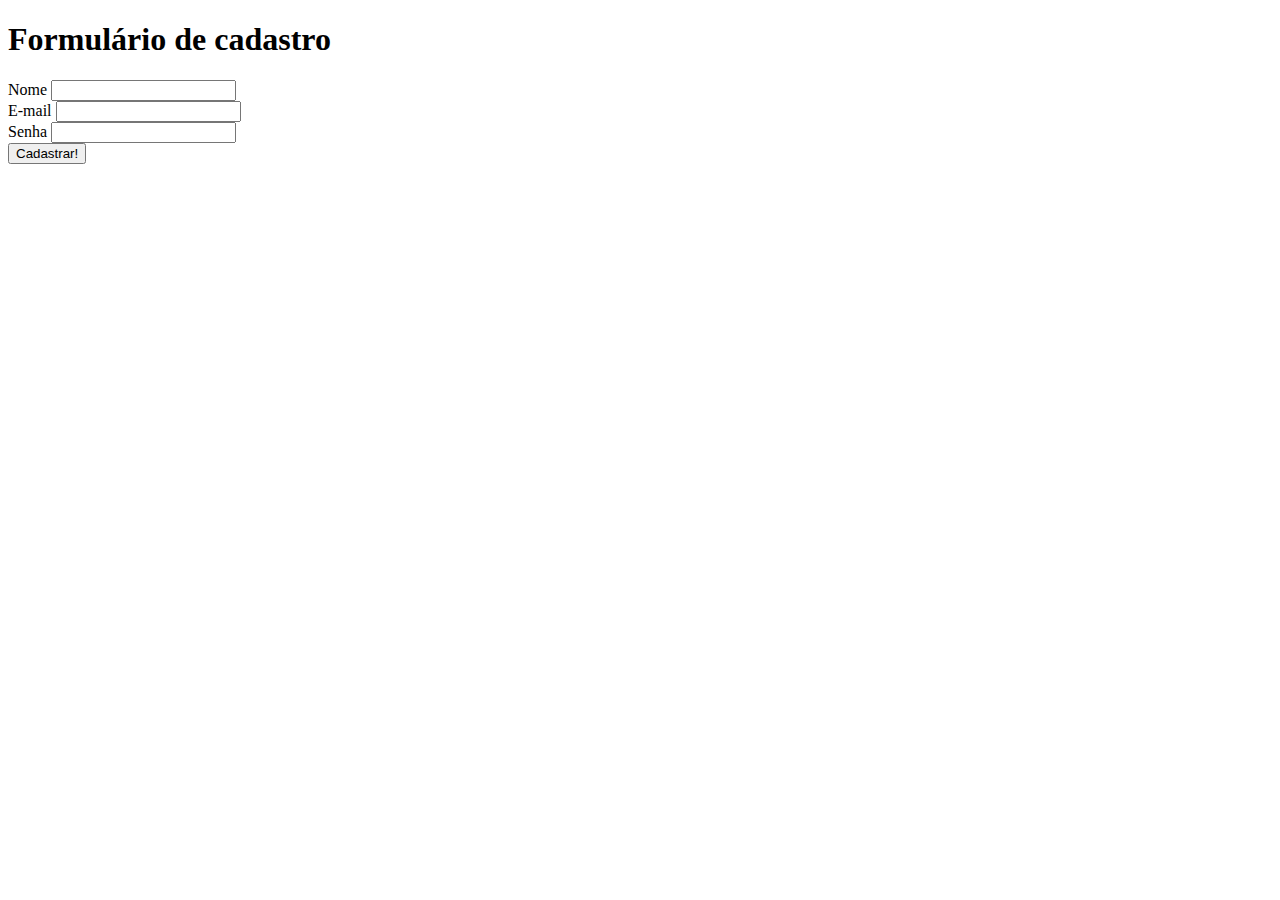
==== index.html @ 3b01bb98 "index.html adicionado" ====
<!DOCTYPE html>
<html lang="en">
<head>
    <meta charset="UTF-8">
    <meta name="viewport" content="width=device-width, initial-scale=1.0">
    <title>Document</title>
</head>
<body>
    <header>
        <h1>Formulário de cadastro</h1>
    </header>
    <main>
        <form>
            <label for="nome">Nome</label>
            <input id="nome" type="text">
            <br>
            <label for="e-mail">E-mail</label>
            <input id="e-mail" type="text">
            <br>
            <label for="senha">Senha</label>
            <input id="senha" type="text">
            <br>
            <button type="submit">Cadastrar!</button>
        </form>
    </main>
</body>
</html>
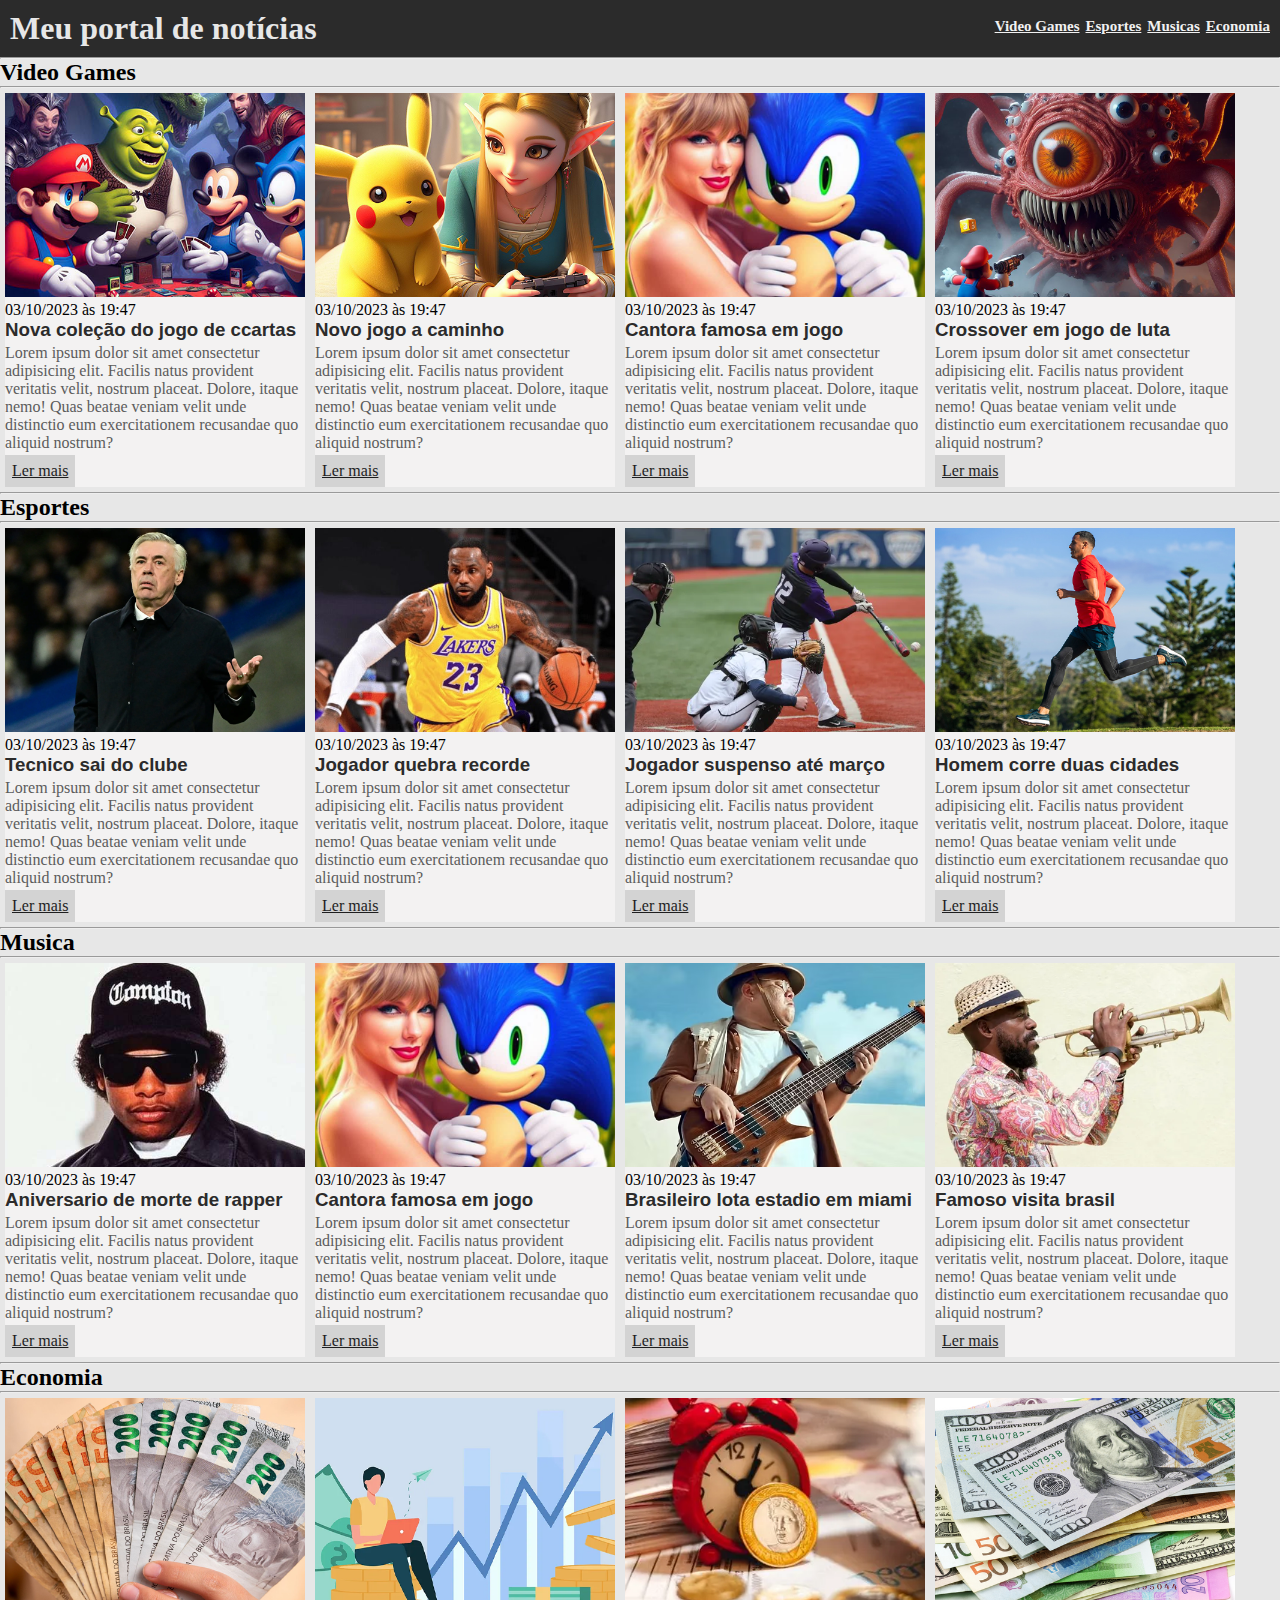
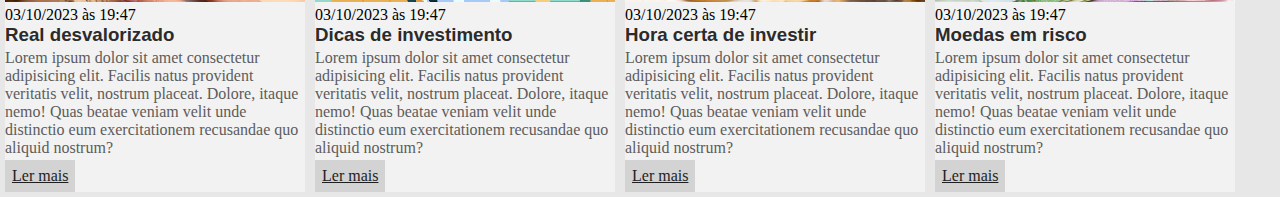
==== commit 8ba90bc6: "Arquivos adicionados para exercício CSS" ====
--- a/index.html
+++ b/index.html
@@ -1,27 +1,273 @@
-<!DOCTYPE html>
-<html lang="en">
-<head>
-    <meta charset="UTF-8">
-    <meta name="viewport" content="width=device-width, initial-scale=1.0">
-    <title>Document</title>
-</head>
-<body>
-    <header>
-        <h1>Formulário de cadastro</h1>
-    </header>
-    <main>
-        <form>
-            <label for="nome">Nome</label>
-            <input id="nome" type="text">
-            <br>
-            <label for="e-mail">E-mail</label>
-            <input id="e-mail" type="text">
-            <br>
-            <label for="senha">Senha</label>
-            <input id="senha" type="text">
-            <br>
-            <button type="submit">Cadastrar!</button>
-        </form>
-    </main>
-</body>
+<!DOCTYPE html>
+<html lang="en">
+<head>
+    <meta charset="UTF-8">
+    <meta name="viewport" content="width=device-width, initial-scale=1.0">
+    <title>Document</title>
+    <link rel="stylesheet" href="main.css">
+</head>
+<body>
+    <header>
+        <nav>
+            <div class="container">
+                <h1>
+                    Meu portal de notícias
+                </h1>
+                <h2>
+                    <ul>
+                        <li>
+                            <a href="#sports" title="Ir para a seção de Video Games">Video Games</a>
+                        </li>
+                        <li>
+                            <a href="#sports" title="Ir para a seção de Esportes">Esportes</a>
+                        </li>
+                        <li>
+                            <a href="#sports" title="Ir para a seção de Musicas">Musicas</a>
+                        </li>
+                        <li>
+                            <a href="#sports" title="Ir para a seção de Economia">Economia</a>
+                        </li>
+                    </ul>
+                </h3> 
+            </div>
+        </nav>
+
+    </header>
+    <main>
+        <section>
+            <hr>
+            <h2>Video Games</h2>
+            <hr>
+            <div class="container">
+                <div class="inside">
+                    <article>
+                        <img src="img/01.png" alt="Mario, Shrek, Mickey and Sonic playing magic the gathering">
+                        <header>
+                            <time>03/10/2023  às 19:47</time>
+                        </header>
+                        <h3>Nova coleção do jogo de ccartas</h3>
+                        <p>Lorem ipsum dolor sit amet consectetur adipisicing elit. Facilis natus provident veritatis velit, nostrum placeat. Dolore, itaque nemo! Quas beatae veniam velit unde distinctio eum exercitationem recusandae quo aliquid nostrum?</p>
+                        <a href="#" title="Leia a notícia completa">Ler mais</a>
+                    </article>
+                </div>
+
+                <div class="inside">
+                    <article>
+                        <img src="img/02.png" alt="Pikachu playing video game with zelda">
+                        <header>
+                            <time>03/10/2023  às 19:47</time>
+                        </header>
+                        <h3>Novo jogo a caminho</h3>
+                        <p>Lorem ipsum dolor sit amet consectetur adipisicing elit. Facilis natus provident veritatis velit, nostrum placeat. Dolore, itaque nemo! Quas beatae veniam velit unde distinctio eum exercitationem recusandae quo aliquid nostrum?</p>
+                        <a href="#" title="Leia a notícia completa">Ler mais</a>
+                    </article>
+                </div>
+
+                
+                <div class="inside">
+                    <article>
+                        <img src="img/03.png" alt="Taylor Swift hugging Sonic">
+                        <header>
+                            <time>03/10/2023  às 19:47</time>
+                        </header>
+                        <h3>Cantora famosa em jogo</h3>
+                        <p>Lorem ipsum dolor sit amet consectetur adipisicing elit. Facilis natus provident veritatis velit, nostrum placeat. Dolore, itaque nemo! Quas beatae veniam velit unde distinctio eum exercitationem recusandae quo aliquid nostrum?</p>
+                        <a href="#" title="Leia a notícia completa">Ler mais</a>
+                    </article>
+                </div>
+
+                <div class="inside">
+                    <article>
+                        <img src="img/04.png" alt="Mario Shooting a beholder">
+                        <header>
+                            <time>03/10/2023  às 19:47</time>
+                        </header>
+                        <h3>Crossover em jogo de luta</h3>
+                        <p>Lorem ipsum dolor sit amet consectetur adipisicing elit. Facilis natus provident veritatis velit, nostrum placeat. Dolore, itaque nemo! Quas beatae veniam velit unde distinctio eum exercitationem recusandae quo aliquid nostrum?</p>
+                        <a href="#" title="Leia a notícia completa">Ler mais</a>
+                    </article>
+                </div>
+
+
+            </div>
+        </section>
+
+        <section>
+            <hr>
+            <h2>Esportes</h2>
+            <hr>
+            <div class="container">                              
+                <div class="inside">
+                    <article>
+                        <img src="img/06.png" alt="Old man with cofunsing eyes">
+                        <header>
+                            <time>03/10/2023  às 19:47</time>
+                        </header>
+                        <h3>Tecnico sai do clube</h3>
+                        <p>Lorem ipsum dolor sit amet consectetur adipisicing elit. Facilis natus provident veritatis velit, nostrum placeat. Dolore, itaque nemo! Quas beatae veniam velit unde distinctio eum exercitationem recusandae quo aliquid nostrum?</p>
+                        <a href="#" title="Leia a notícia completa">Ler mais</a>
+                    </article>
+                </div>
+
+                <div class="inside">
+                    <article>
+                        <img src="img/07.png" alt="Lebron James playing baskball">
+                        <header>
+                            <time>03/10/2023  às 19:47</time>
+                        </header>
+                        <h3>Jogador quebra recorde</h3>
+                        <p>Lorem ipsum dolor sit amet consectetur adipisicing elit. Facilis natus provident veritatis velit, nostrum placeat. Dolore, itaque nemo! Quas beatae veniam velit unde distinctio eum exercitationem recusandae quo aliquid nostrum?</p>
+                        <a href="#" title="Leia a notícia completa">Ler mais</a>
+                    </article>
+                </div>
+
+                <div class="inside">
+                    <article>
+                        <img src="img/08.png" alt="profissional baseball player hitting a ball">
+                        <header>
+                            <time>03/10/2023  às 19:47</time>
+                        </header>
+                        <h3>Jogador suspenso até março</h3>
+                        <p>Lorem ipsum dolor sit amet consectetur adipisicing elit. Facilis natus provident veritatis velit, nostrum placeat. Dolore, itaque nemo! Quas beatae veniam velit unde distinctio eum exercitationem recusandae quo aliquid nostrum?</p>
+                        <a href="#" title="Leia a notícia completa">Ler mais</a>
+                    </article>
+                </div>
+
+                <div class="inside">
+                    <article>
+                        <img src="img/09.png" alt="Man with red shirt running in the wilds">
+                        <header>
+                            <time>03/10/2023  às 19:47</time>
+                        </header>
+                        <h3>Homem corre duas cidades</h3>
+                        <p>Lorem ipsum dolor sit amet consectetur adipisicing elit. Facilis natus provident veritatis velit, nostrum placeat. Dolore, itaque nemo! Quas beatae veniam velit unde distinctio eum exercitationem recusandae quo aliquid nostrum?</p>
+                        <a href="#" title="Leia a notícia completa">Ler mais</a>
+                    </article>
+                </div>
+
+
+
+            </div>
+        </section>
+
+        <section>
+            <hr>
+            <h2>Musica</h2>
+            <hr>
+            <div class="container">                              
+                <div class="inside">
+                    <article>
+                        <img src="img/10.png" alt="Easy-E with glasses in a blank background">
+                        <header>
+                            <time>03/10/2023  às 19:47</time>
+                        </header>
+                        <h3>Aniversario de morte de rapper</h3>
+                        <p>Lorem ipsum dolor sit amet consectetur adipisicing elit. Facilis natus provident veritatis velit, nostrum placeat. Dolore, itaque nemo! Quas beatae veniam velit unde distinctio eum exercitationem recusandae quo aliquid nostrum?</p>
+                        <a href="#" title="Leia a notícia completa">Ler mais</a>
+                    </article>
+                </div>
+
+                <div class="inside">
+                    <article>
+                        <img src="img/03.png" alt="Taylor Swift hugging Sonic">
+                        <header>
+                            <time>03/10/2023  às 19:47</time>
+                        </header>
+                        <h3>Cantora famosa em jogo</h3>
+                        <p>Lorem ipsum dolor sit amet consectetur adipisicing elit. Facilis natus provident veritatis velit, nostrum placeat. Dolore, itaque nemo! Quas beatae veniam velit unde distinctio eum exercitationem recusandae quo aliquid nostrum?</p>
+                        <a href="#" title="Leia a notícia completa">Ler mais</a>
+                    </article>
+                </div>
+
+                <div class="inside">
+                    <article>
+                        <img src="img/11.png" alt="Fat man with brown guitar in a open plane">
+                        <header>
+                            <time>03/10/2023  às 19:47</time>
+                        </header>
+                        <h3>Brasileiro lota estadio em miami</h3>
+                        <p>Lorem ipsum dolor sit amet consectetur adipisicing elit. Facilis natus provident veritatis velit, nostrum placeat. Dolore, itaque nemo! Quas beatae veniam velit unde distinctio eum exercitationem recusandae quo aliquid nostrum?</p>
+                        <a href="#" title="Leia a notícia completa">Ler mais</a>
+                    </article>
+                </div>
+
+                <div class="inside">
+                    <article>
+                        <img src="img/12.png" alt="Black man with pink long shirt using a musical instrument">
+                        <header>
+                            <time>03/10/2023  às 19:47</time>
+                        </header>
+                        <h3>Famoso visita brasil</h3>
+                        <p>Lorem ipsum dolor sit amet consectetur adipisicing elit. Facilis natus provident veritatis velit, nostrum placeat. Dolore, itaque nemo! Quas beatae veniam velit unde distinctio eum exercitationem recusandae quo aliquid nostrum?</p>
+                        <a href="#" title="Leia a notícia completa">Ler mais</a>
+                    </article>
+                </div>
+
+
+
+            </div>
+        </section>
+
+        <section>
+            <hr>
+            <h2>Economia</h2>
+            <hr>
+            <div class="container">                              
+                <div class="inside">
+                    <article>
+                        <img src="img/13.png" alt="a lot of brazilian reais banknotes">
+                        <header>
+                            <time>03/10/2023  às 19:47</time>
+                        </header>
+                        <h3>Real desvalorizado</h3>
+                        <p>Lorem ipsum dolor sit amet consectetur adipisicing elit. Facilis natus provident veritatis velit, nostrum placeat. Dolore, itaque nemo! Quas beatae veniam velit unde distinctio eum exercitationem recusandae quo aliquid nostrum?</p>
+                        <a href="#" title="Leia a notícia completa">Ler mais</a>
+                    </article>
+                </div>
+
+                <div class="inside">
+                    <article>
+                        <img src="img/14.png" alt="stylized drawing of a woman using a computer while there is a blue arrow upwords ">
+                        <header>
+                            <time>03/10/2023  às 19:47</time>
+                        </header>
+                        <h3>Dicas de investimento</h3>
+                        <p>Lorem ipsum dolor sit amet consectetur adipisicing elit. Facilis natus provident veritatis velit, nostrum placeat. Dolore, itaque nemo! Quas beatae veniam velit unde distinctio eum exercitationem recusandae quo aliquid nostrum?</p>
+                        <a href="#" title="Leia a notícia completa">Ler mais</a>
+                    </article>
+                </div>
+
+                <div class="inside">
+                    <article>
+                        <img src="img/15.png" alt="red clock with a coin in the front">
+                        <header>
+                            <time>03/10/2023  às 19:47</time>
+                        </header>
+                        <h3>Hora certa de investir</h3>
+                        <p>Lorem ipsum dolor sit amet consectetur adipisicing elit. Facilis natus provident veritatis velit, nostrum placeat. Dolore, itaque nemo! Quas beatae veniam velit unde distinctio eum exercitationem recusandae quo aliquid nostrum?</p>
+                        <a href="#" title="Leia a notícia completa">Ler mais</a>
+                    </article>
+                </div>
+
+                <div class="inside">
+                    <article>
+                        <img src="img/16.png" alt="a ton of different banknotes from various countries">
+                        <header>
+                            <time>03/10/2023  às 19:47</time>
+                        </header>
+                        <h3>Moedas em risco</h3>
+                        <p>Lorem ipsum dolor sit amet consectetur adipisicing elit. Facilis natus provident veritatis velit, nostrum placeat. Dolore, itaque nemo! Quas beatae veniam velit unde distinctio eum exercitationem recusandae quo aliquid nostrum?</p>
+                        <a href="#" title="Leia a notícia completa">Ler mais</a>
+                    </article>
+                </div>
+
+
+
+            </div>
+        </section>
+        
+    </main>
+    
+
+</body>
 </html>--- a/main.css
+++ b/main.css
@@ -0,0 +1,60 @@
+body{
+    background-color: rgb(231, 231, 231);
+}
+
+*{
+    box-sizing:  border-box;
+    margin: 0;
+    padding: 0;
+}
+
+header .container {
+    display: flex;
+    background-color: rgb(43, 43, 43);
+    color: rgb(231, 231, 231);
+    padding: 16px 0;
+    justify-content: space-between;
+    padding: 10px;
+}
+
+header li{
+    display: inline;
+}
+
+header li a{
+    color: rgb(241, 241, 241);
+    font-size: 15px;
+}
+
+.container{
+    display: flex;
+    flex-wrap: wrap;
+}
+
+.container img{
+    width: 300px;
+}
+
+.container .inside{
+    background-color: rgb(243, 242, 242);
+    width: 300px;
+    margin: 5px 5px;
+}
+
+.container h3{
+    color: rgb(43, 43, 43);
+    font-family:'Lucida Sans', 'Lucida Sans Regular', 'Lucida Grande', 'Lucida Sans Unicode', Geneva, Verdana, sans-serif;
+}
+
+.container p{
+    color: rgb(92, 92, 92);
+    padding-top: 3px;
+    padding-bottom: 3px;
+}
+
+.inside a{
+    background-color: rgb(211, 211, 211);
+    color: rgb(30, 30, 31);
+    padding: 7px;
+    display: inline-block;
+}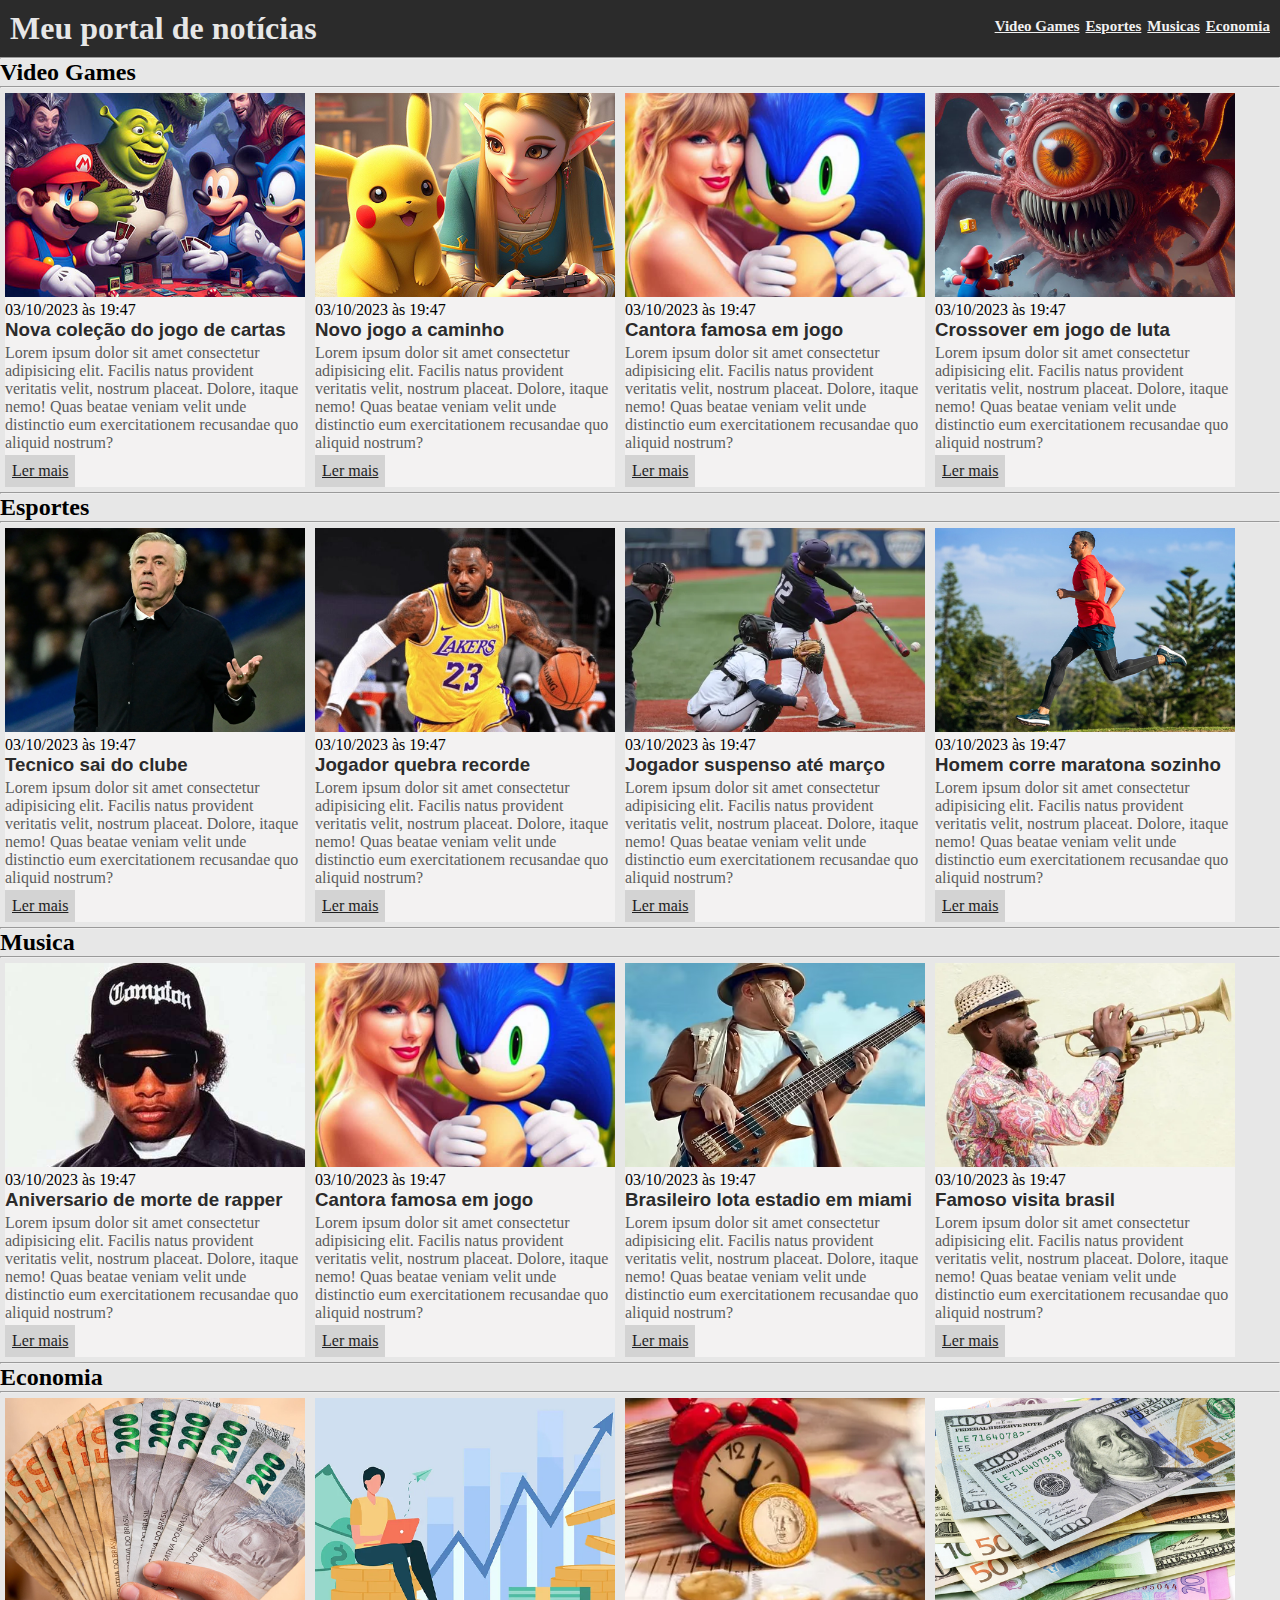
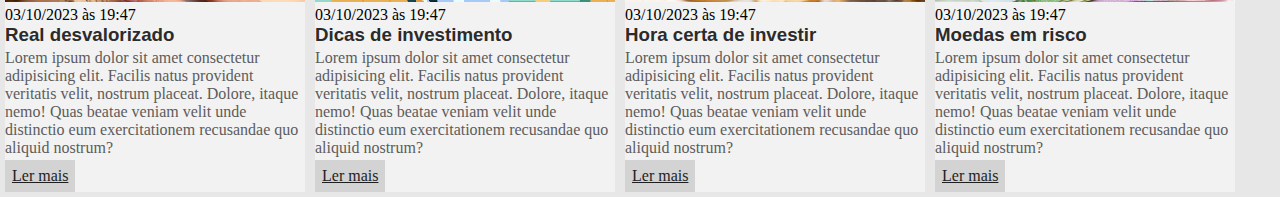
==== commit e1aab344: "Change index.html" ====
--- a/index.html
+++ b/index.html
@@ -34,7 +34,7 @@
 
     </header>
     <main>
-        <section>
+        <section id="video-game">
             <hr>
             <h2>Video Games</h2>
             <hr>
@@ -45,7 +45,7 @@
                         <header>
                             <time>03/10/2023  às 19:47</time>
                         </header>
-                        <h3>Nova coleção do jogo de ccartas</h3>
+                        <h3>Nova coleção do jogo de cartas</h3>
                         <p>Lorem ipsum dolor sit amet consectetur adipisicing elit. Facilis natus provident veritatis velit, nostrum placeat. Dolore, itaque nemo! Quas beatae veniam velit unde distinctio eum exercitationem recusandae quo aliquid nostrum?</p>
                         <a href="#" title="Leia a notícia completa">Ler mais</a>
                     </article>
@@ -92,7 +92,7 @@
             </div>
         </section>
 
-        <section>
+        <section id="esporte">
             <hr>
             <h2>Esportes</h2>
             <hr>
@@ -139,18 +139,18 @@
                         <header>
                             <time>03/10/2023  às 19:47</time>
                         </header>
-                        <h3>Homem corre duas cidades</h3>
-                        <p>Lorem ipsum dolor sit amet consectetur adipisicing elit. Facilis natus provident veritatis velit, nostrum placeat. Dolore, itaque nemo! Quas beatae veniam velit unde distinctio eum exercitationem recusandae quo aliquid nostrum?</p>
-                        <a href="#" title="Leia a notícia completa">Ler mais</a>
-                    </article>
-                </div>
-
-
-
-            </div>
-        </section>
-
-        <section>
+                        <h3>Homem corre maratona sozinho</h3>
+                        <p>Lorem ipsum dolor sit amet consectetur adipisicing elit. Facilis natus provident veritatis velit, nostrum placeat. Dolore, itaque nemo! Quas beatae veniam velit unde distinctio eum exercitationem recusandae quo aliquid nostrum?</p>
+                        <a href="#" title="Leia a notícia completa">Ler mais</a>
+                    </article>
+                </div>
+
+
+
+            </div>
+        </section>
+
+        <section id="musica">
             <hr>
             <h2>Musica</h2>
             <hr>
@@ -208,7 +208,7 @@
             </div>
         </section>
 
-        <section>
+        <section id='economia'>
             <hr>
             <h2>Economia</h2>
             <hr>
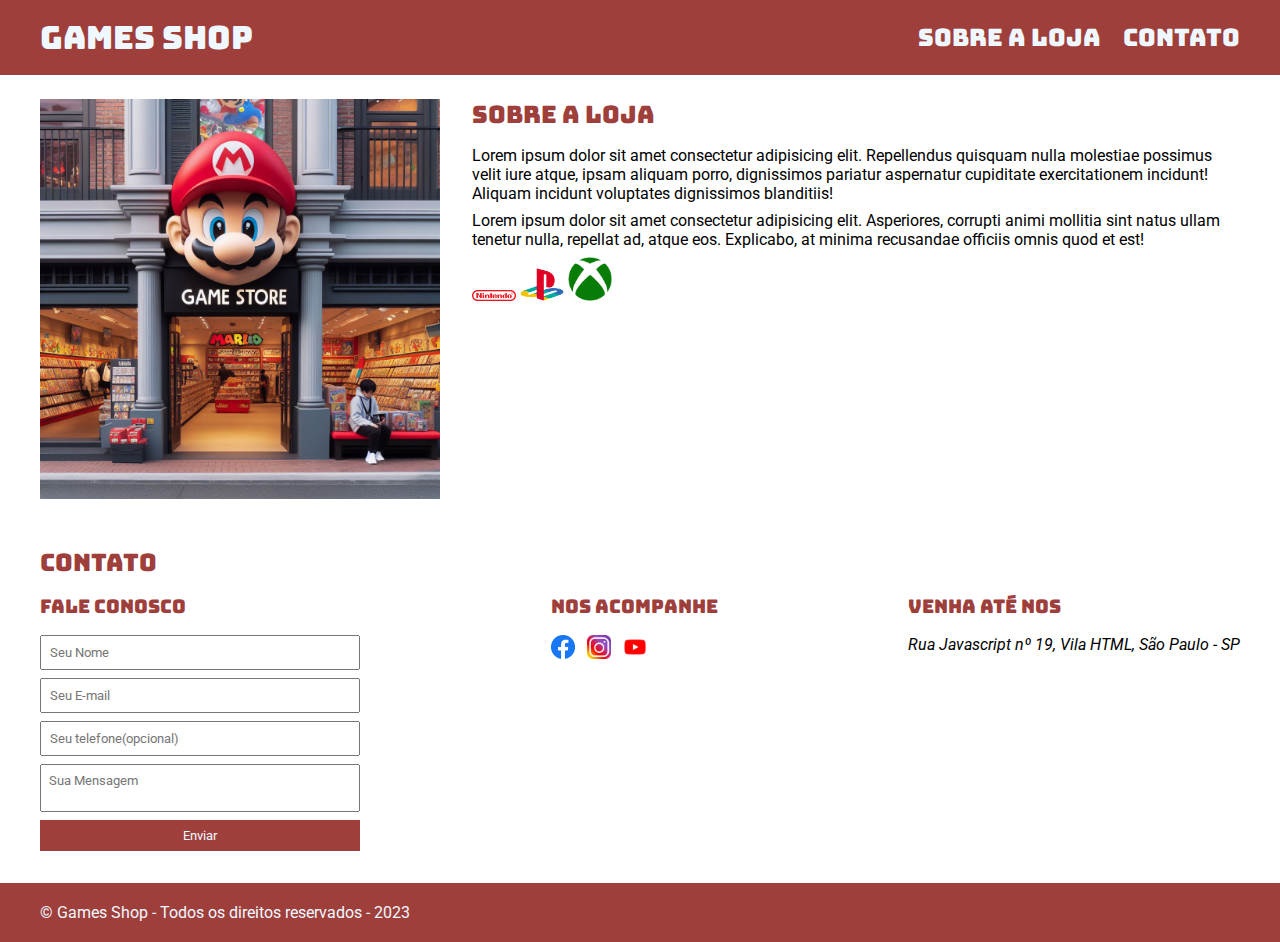
==== commit aac4b279: "commit incial" ====
--- a/index.html
+++ b/index.html
@@ -1,273 +1,113 @@
-<!DOCTYPE html>
-<html lang="en">
-<head>
-    <meta charset="UTF-8">
-    <meta name="viewport" content="width=device-width, initial-scale=1.0">
-    <title>Document</title>
-    <link rel="stylesheet" href="main.css">
-</head>
-<body>
-    <header>
-        <nav>
-            <div class="container">
-                <h1>
-                    Meu portal de notícias
-                </h1>
-                <h2>
-                    <ul>
-                        <li>
-                            <a href="#sports" title="Ir para a seção de Video Games">Video Games</a>
-                        </li>
-                        <li>
-                            <a href="#sports" title="Ir para a seção de Esportes">Esportes</a>
-                        </li>
-                        <li>
-                            <a href="#sports" title="Ir para a seção de Musicas">Musicas</a>
-                        </li>
-                        <li>
-                            <a href="#sports" title="Ir para a seção de Economia">Economia</a>
-                        </li>
-                    </ul>
-                </h3> 
-            </div>
-        </nav>
-
-    </header>
-    <main>
-        <section id="video-game">
-            <hr>
-            <h2>Video Games</h2>
-            <hr>
-            <div class="container">
-                <div class="inside">
-                    <article>
-                        <img src="img/01.png" alt="Mario, Shrek, Mickey and Sonic playing magic the gathering">
-                        <header>
-                            <time>03/10/2023  às 19:47</time>
-                        </header>
-                        <h3>Nova coleção do jogo de cartas</h3>
-                        <p>Lorem ipsum dolor sit amet consectetur adipisicing elit. Facilis natus provident veritatis velit, nostrum placeat. Dolore, itaque nemo! Quas beatae veniam velit unde distinctio eum exercitationem recusandae quo aliquid nostrum?</p>
-                        <a href="#" title="Leia a notícia completa">Ler mais</a>
-                    </article>
-                </div>
-
-                <div class="inside">
-                    <article>
-                        <img src="img/02.png" alt="Pikachu playing video game with zelda">
-                        <header>
-                            <time>03/10/2023  às 19:47</time>
-                        </header>
-                        <h3>Novo jogo a caminho</h3>
-                        <p>Lorem ipsum dolor sit amet consectetur adipisicing elit. Facilis natus provident veritatis velit, nostrum placeat. Dolore, itaque nemo! Quas beatae veniam velit unde distinctio eum exercitationem recusandae quo aliquid nostrum?</p>
-                        <a href="#" title="Leia a notícia completa">Ler mais</a>
-                    </article>
-                </div>
-
-                
-                <div class="inside">
-                    <article>
-                        <img src="img/03.png" alt="Taylor Swift hugging Sonic">
-                        <header>
-                            <time>03/10/2023  às 19:47</time>
-                        </header>
-                        <h3>Cantora famosa em jogo</h3>
-                        <p>Lorem ipsum dolor sit amet consectetur adipisicing elit. Facilis natus provident veritatis velit, nostrum placeat. Dolore, itaque nemo! Quas beatae veniam velit unde distinctio eum exercitationem recusandae quo aliquid nostrum?</p>
-                        <a href="#" title="Leia a notícia completa">Ler mais</a>
-                    </article>
-                </div>
-
-                <div class="inside">
-                    <article>
-                        <img src="img/04.png" alt="Mario Shooting a beholder">
-                        <header>
-                            <time>03/10/2023  às 19:47</time>
-                        </header>
-                        <h3>Crossover em jogo de luta</h3>
-                        <p>Lorem ipsum dolor sit amet consectetur adipisicing elit. Facilis natus provident veritatis velit, nostrum placeat. Dolore, itaque nemo! Quas beatae veniam velit unde distinctio eum exercitationem recusandae quo aliquid nostrum?</p>
-                        <a href="#" title="Leia a notícia completa">Ler mais</a>
-                    </article>
-                </div>
-
-
-            </div>
-        </section>
-
-        <section id="esporte">
-            <hr>
-            <h2>Esportes</h2>
-            <hr>
-            <div class="container">                              
-                <div class="inside">
-                    <article>
-                        <img src="img/06.png" alt="Old man with cofunsing eyes">
-                        <header>
-                            <time>03/10/2023  às 19:47</time>
-                        </header>
-                        <h3>Tecnico sai do clube</h3>
-                        <p>Lorem ipsum dolor sit amet consectetur adipisicing elit. Facilis natus provident veritatis velit, nostrum placeat. Dolore, itaque nemo! Quas beatae veniam velit unde distinctio eum exercitationem recusandae quo aliquid nostrum?</p>
-                        <a href="#" title="Leia a notícia completa">Ler mais</a>
-                    </article>
-                </div>
-
-                <div class="inside">
-                    <article>
-                        <img src="img/07.png" alt="Lebron James playing baskball">
-                        <header>
-                            <time>03/10/2023  às 19:47</time>
-                        </header>
-                        <h3>Jogador quebra recorde</h3>
-                        <p>Lorem ipsum dolor sit amet consectetur adipisicing elit. Facilis natus provident veritatis velit, nostrum placeat. Dolore, itaque nemo! Quas beatae veniam velit unde distinctio eum exercitationem recusandae quo aliquid nostrum?</p>
-                        <a href="#" title="Leia a notícia completa">Ler mais</a>
-                    </article>
-                </div>
-
-                <div class="inside">
-                    <article>
-                        <img src="img/08.png" alt="profissional baseball player hitting a ball">
-                        <header>
-                            <time>03/10/2023  às 19:47</time>
-                        </header>
-                        <h3>Jogador suspenso até março</h3>
-                        <p>Lorem ipsum dolor sit amet consectetur adipisicing elit. Facilis natus provident veritatis velit, nostrum placeat. Dolore, itaque nemo! Quas beatae veniam velit unde distinctio eum exercitationem recusandae quo aliquid nostrum?</p>
-                        <a href="#" title="Leia a notícia completa">Ler mais</a>
-                    </article>
-                </div>
-
-                <div class="inside">
-                    <article>
-                        <img src="img/09.png" alt="Man with red shirt running in the wilds">
-                        <header>
-                            <time>03/10/2023  às 19:47</time>
-                        </header>
-                        <h3>Homem corre maratona sozinho</h3>
-                        <p>Lorem ipsum dolor sit amet consectetur adipisicing elit. Facilis natus provident veritatis velit, nostrum placeat. Dolore, itaque nemo! Quas beatae veniam velit unde distinctio eum exercitationem recusandae quo aliquid nostrum?</p>
-                        <a href="#" title="Leia a notícia completa">Ler mais</a>
-                    </article>
-                </div>
-
-
-
-            </div>
-        </section>
-
-        <section id="musica">
-            <hr>
-            <h2>Musica</h2>
-            <hr>
-            <div class="container">                              
-                <div class="inside">
-                    <article>
-                        <img src="img/10.png" alt="Easy-E with glasses in a blank background">
-                        <header>
-                            <time>03/10/2023  às 19:47</time>
-                        </header>
-                        <h3>Aniversario de morte de rapper</h3>
-                        <p>Lorem ipsum dolor sit amet consectetur adipisicing elit. Facilis natus provident veritatis velit, nostrum placeat. Dolore, itaque nemo! Quas beatae veniam velit unde distinctio eum exercitationem recusandae quo aliquid nostrum?</p>
-                        <a href="#" title="Leia a notícia completa">Ler mais</a>
-                    </article>
-                </div>
-
-                <div class="inside">
-                    <article>
-                        <img src="img/03.png" alt="Taylor Swift hugging Sonic">
-                        <header>
-                            <time>03/10/2023  às 19:47</time>
-                        </header>
-                        <h3>Cantora famosa em jogo</h3>
-                        <p>Lorem ipsum dolor sit amet consectetur adipisicing elit. Facilis natus provident veritatis velit, nostrum placeat. Dolore, itaque nemo! Quas beatae veniam velit unde distinctio eum exercitationem recusandae quo aliquid nostrum?</p>
-                        <a href="#" title="Leia a notícia completa">Ler mais</a>
-                    </article>
-                </div>
-
-                <div class="inside">
-                    <article>
-                        <img src="img/11.png" alt="Fat man with brown guitar in a open plane">
-                        <header>
-                            <time>03/10/2023  às 19:47</time>
-                        </header>
-                        <h3>Brasileiro lota estadio em miami</h3>
-                        <p>Lorem ipsum dolor sit amet consectetur adipisicing elit. Facilis natus provident veritatis velit, nostrum placeat. Dolore, itaque nemo! Quas beatae veniam velit unde distinctio eum exercitationem recusandae quo aliquid nostrum?</p>
-                        <a href="#" title="Leia a notícia completa">Ler mais</a>
-                    </article>
-                </div>
-
-                <div class="inside">
-                    <article>
-                        <img src="img/12.png" alt="Black man with pink long shirt using a musical instrument">
-                        <header>
-                            <time>03/10/2023  às 19:47</time>
-                        </header>
-                        <h3>Famoso visita brasil</h3>
-                        <p>Lorem ipsum dolor sit amet consectetur adipisicing elit. Facilis natus provident veritatis velit, nostrum placeat. Dolore, itaque nemo! Quas beatae veniam velit unde distinctio eum exercitationem recusandae quo aliquid nostrum?</p>
-                        <a href="#" title="Leia a notícia completa">Ler mais</a>
-                    </article>
-                </div>
-
-
-
-            </div>
-        </section>
-
-        <section id='economia'>
-            <hr>
-            <h2>Economia</h2>
-            <hr>
-            <div class="container">                              
-                <div class="inside">
-                    <article>
-                        <img src="img/13.png" alt="a lot of brazilian reais banknotes">
-                        <header>
-                            <time>03/10/2023  às 19:47</time>
-                        </header>
-                        <h3>Real desvalorizado</h3>
-                        <p>Lorem ipsum dolor sit amet consectetur adipisicing elit. Facilis natus provident veritatis velit, nostrum placeat. Dolore, itaque nemo! Quas beatae veniam velit unde distinctio eum exercitationem recusandae quo aliquid nostrum?</p>
-                        <a href="#" title="Leia a notícia completa">Ler mais</a>
-                    </article>
-                </div>
-
-                <div class="inside">
-                    <article>
-                        <img src="img/14.png" alt="stylized drawing of a woman using a computer while there is a blue arrow upwords ">
-                        <header>
-                            <time>03/10/2023  às 19:47</time>
-                        </header>
-                        <h3>Dicas de investimento</h3>
-                        <p>Lorem ipsum dolor sit amet consectetur adipisicing elit. Facilis natus provident veritatis velit, nostrum placeat. Dolore, itaque nemo! Quas beatae veniam velit unde distinctio eum exercitationem recusandae quo aliquid nostrum?</p>
-                        <a href="#" title="Leia a notícia completa">Ler mais</a>
-                    </article>
-                </div>
-
-                <div class="inside">
-                    <article>
-                        <img src="img/15.png" alt="red clock with a coin in the front">
-                        <header>
-                            <time>03/10/2023  às 19:47</time>
-                        </header>
-                        <h3>Hora certa de investir</h3>
-                        <p>Lorem ipsum dolor sit amet consectetur adipisicing elit. Facilis natus provident veritatis velit, nostrum placeat. Dolore, itaque nemo! Quas beatae veniam velit unde distinctio eum exercitationem recusandae quo aliquid nostrum?</p>
-                        <a href="#" title="Leia a notícia completa">Ler mais</a>
-                    </article>
-                </div>
-
-                <div class="inside">
-                    <article>
-                        <img src="img/16.png" alt="a ton of different banknotes from various countries">
-                        <header>
-                            <time>03/10/2023  às 19:47</time>
-                        </header>
-                        <h3>Moedas em risco</h3>
-                        <p>Lorem ipsum dolor sit amet consectetur adipisicing elit. Facilis natus provident veritatis velit, nostrum placeat. Dolore, itaque nemo! Quas beatae veniam velit unde distinctio eum exercitationem recusandae quo aliquid nostrum?</p>
-                        <a href="#" title="Leia a notícia completa">Ler mais</a>
-                    </article>
-                </div>
-
-
-
-            </div>
-        </section>
-        
-    </main>
-    
-
-</body>
+<!DOCTYPE html>
+<html lang="en">
+<head>
+    <meta charset="UTF-8">
+    <meta name="viewport" content="width=device-width, initial-scale=1.0">
+    <title>Game Shop - A sua loja de games</title>
+    <link rel="stylesheet" href="main.css">
+    <link rel="preconnect" href="https://fonts.googleapis.com">
+    <link rel="preconnect" href="https://fonts.gstatic.com" crossorigin>
+    <link href="https://fonts.googleapis.com/css2?family=Bungee&family=Roboto:ital,wght@0,300;1,400&display=swap" rel="stylesheet">
+</head>
+<body>
+    <header>
+        <div class="container">
+            <h1>
+                Games Shop
+            </h1>
+            <nav>
+                <ul>
+                    <li>
+                        <a href="#about">Sobre a Loja</a>
+                    </li>
+                    <li>
+                        <a href="#ctt">Contato</a>
+                    </li>
+                </ul>
+            </nav>
+        </div>
+    </header>
+    <main>
+        <section id="about">
+            <div class="container">
+                <img src="img/loja.jpeg" alt='game store facade' class="store-front"> 
+                <div>
+                    <h2>
+                        Sobre a Loja
+                    </h2>
+                    <p>
+                        Lorem ipsum dolor sit amet consectetur adipisicing elit. Repellendus quisquam nulla molestiae possimus velit iure atque, ipsam aliquam porro, dignissimos pariatur aspernatur cupiditate exercitationem incidunt! Aliquam incidunt voluptates dignissimos blanditiis!
+                    </p>
+                    <p>
+                        Lorem ipsum dolor sit amet consectetur adipisicing elit. Asperiores, corrupti animi mollitia sint natus ullam tenetur nulla, repellat ad, atque eos. Explicabo, at minima recusandae officiis omnis quod et est!
+                    </p>
+                    <ul class="brand-list">
+                        <li>
+                            <img src="img/nintendo.png" alt='nintendo logo'>  
+                        </li>
+                        <li>
+                            <img src="img/playstation.png" alt='sony playstation logo'>  
+                        </li>
+                        <li>
+                            <img src="img/xbox.png" alt='xbox logo'>  
+                        </li>
+                    </ul>
+                </div>
+            </div>
+        </section>
+    </main>
+    <div class="contant">
+        <section id="ctt">
+            <div class="container">
+                <h2>Contato</h2>
+                <div class="contact-methods">
+                    <div >
+                        <h3>Fale Conosco</h3>
+                        <form>
+                            <input type="text" placeholder="Seu Nome" required>
+                            <input type="email" placeholder="Seu E-mail" required>
+                            <input type="tel" placeholder="Seu telefone(opcional)">
+                            <textarea placeholder="Sua Mensagem" required></textarea>
+                            <button type="submit">Enviar</button>
+                        </form>
+                    </div>
+                    <div>
+                        <h3>Nos acompanhe</h3>
+                        <div class="social-links">
+                            <ul>
+                                <li>
+                                    <a href='#' title="Siga-nos no facebook">
+                                        <img src="img/fb.png" alt='facebook logo'>
+                                    </a>
+                                </li>
+                                <li>
+                                    <a href='#' title="Siga-nos no instagram">
+                                        <img src="img/insta.png" alt='instagram logo'>
+                                    </a>
+                                </li>
+                                                            <li>
+                                    <a href='#' title="Siga-nos no Youtube">
+                                        <img src="img/youtube.png" alt='youtube logo'>
+                                    </a>
+                                </li>
+                            </ul>    
+                        </div>
+
+                    </div>
+                    <div>
+                        <h3>Venha até nos</h3>
+                        <p>Rua Javascript nº 19, Vila HTML, São Paulo - SP</p>
+                    </div>
+                </div>
+            </div>
+        </section>
+    </div>
+    <footer>
+        <div class="container">
+            <p>
+                &copy; Games Shop - Todos os direitos reservados - 2023
+            </p>
+        </div>
+    </footer>
+</body>
 </html>--- a/main.css
+++ b/main.css
@@ -1,60 +1,134 @@
-body{
-    background-color: rgb(231, 231, 231);
-}
-
-*{
-    box-sizing:  border-box;
-    margin: 0;
-    padding: 0;
-}
-
-header .container {
-    display: flex;
-    background-color: rgb(43, 43, 43);
-    color: rgb(231, 231, 231);
-    padding: 16px 0;
-    justify-content: space-between;
-    padding: 10px;
-}
-
-header li{
-    display: inline;
-}
-
-header li a{
-    color: rgb(241, 241, 241);
-    font-size: 15px;
-}
-
-.container{
-    display: flex;
-    flex-wrap: wrap;
-}
-
-.container img{
-    width: 300px;
-}
-
-.container .inside{
-    background-color: rgb(243, 242, 242);
-    width: 300px;
-    margin: 5px 5px;
-}
-
-.container h3{
-    color: rgb(43, 43, 43);
-    font-family:'Lucida Sans', 'Lucida Sans Regular', 'Lucida Grande', 'Lucida Sans Unicode', Geneva, Verdana, sans-serif;
-}
-
-.container p{
-    color: rgb(92, 92, 92);
-    padding-top: 3px;
-    padding-bottom: 3px;
-}
-
-.inside a{
-    background-color: rgb(211, 211, 211);
-    color: rgb(30, 30, 31);
-    padding: 7px;
-    display: inline-block;
+@import url('color-root.css');
+
+*{
+    margin: 0;
+    padding: 0;
+    box-sizing: border-box;
+    font-family: 'Roboto', sans-serif;
+    font-weight: normal;
+    font-style: normal;
+}
+
+header {
+    padding: 16px 0;
+    background-color: var(--primary-color);
+    color: aliceblue;
+}
+
+header h1,
+header a,
+section h2,
+section h3 {
+    font-family: 'Bungee', cursive;
+}
+
+header .container,
+section .container{
+    display: flex;
+    align-items: center;
+    justify-content: space-between;
+}
+
+section .container{
+    align-items: flex-start;
+}
+
+header nav li {
+    display: inline;
+    margin-left: 16px;
+    font-size: 24px;
+}
+
+header nav li a {
+    color: aliceblue;
+    text-decoration: none;
+}
+
+.container {
+    max-width: 1200px;
+    width: 100%;
+    margin: 0 auto;
+}
+
+.container img{
+    width: 400px;
+}
+
+.brand-list img{
+    width: 44px;
+}
+
+
+.brand-list li{
+    display: inline;
+}
+
+section{
+    padding: 24px 0;
+}
+
+section h2,
+section h3{
+    margin-bottom: 16px;
+    color: var(--primary-color);
+}
+
+section p{
+    margin-bottom: 8px;
+}
+section .store-front {
+    margin-right: 32px;
+}
+
+
+
+.contant section .container{
+    display: block;
+}
+
+.contact-methods{
+    display: flex;
+    justify-content: space-between;
+}
+
+.contant section .container img{
+    width: 24px;
+}
+
+.contant section .container p{
+        font-style: italic;
+}
+
+form input,
+form textarea,
+form button{
+    display: block;
+    width: 320px;
+    margin-bottom: 8px ;
+    padding: 8px;
+}
+
+form textarea{
+    resize: none;
+}
+
+.social-links li{
+    display: inline;
+    margin-right: 8px;
+}
+.social-links li a{
+    text-decoration: none;
+}
+
+form button {
+    background-color: var(--primary-color);
+    color: aliceblue;
+    border: none;
+    cursor: pointer;
+}
+
+footer{
+    background-color: var(--primary-color);
+    color: aliceblue;
+    padding: 20px 0;
 }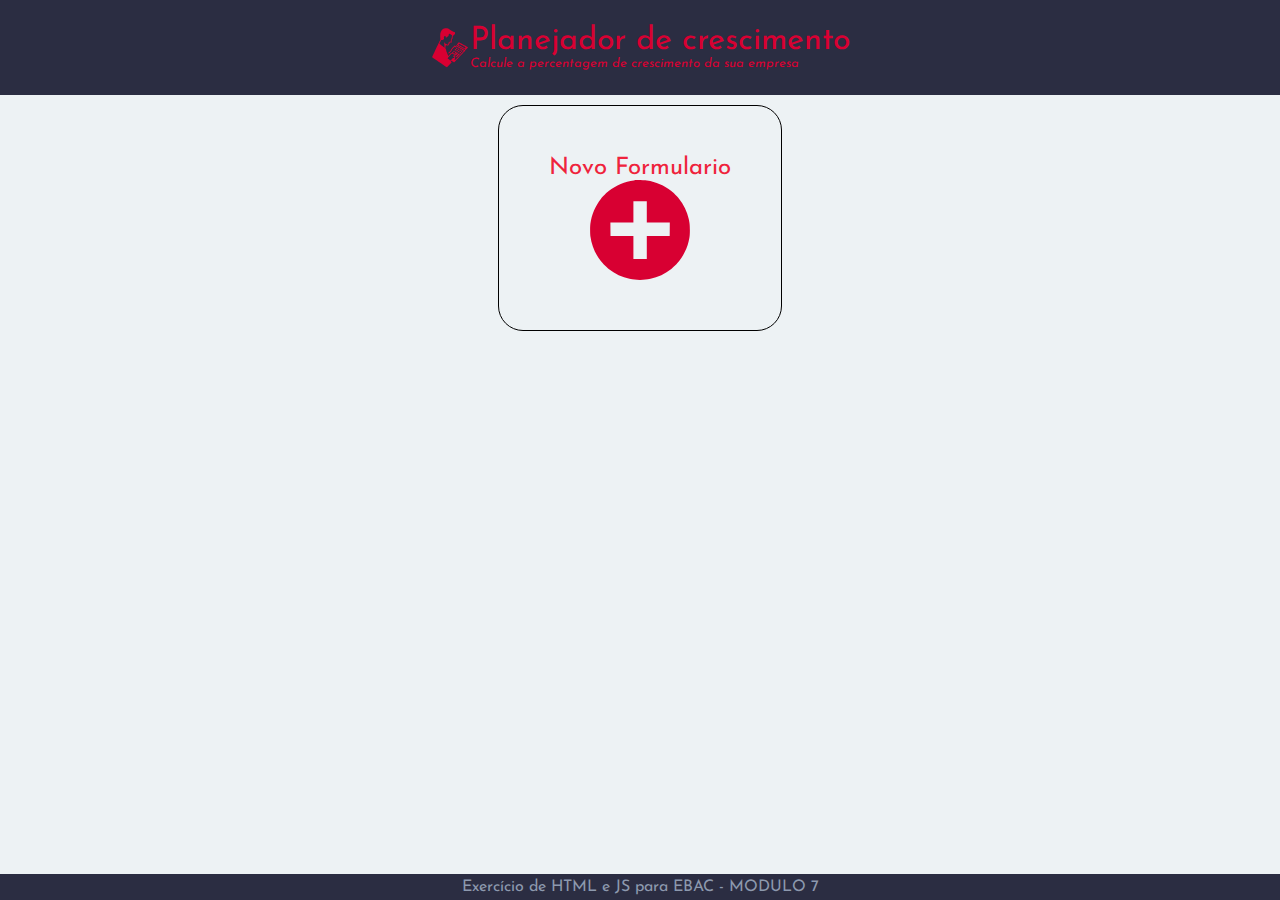
==== commit 0b65aa63: "First Commit" ====
--- a/index.html
+++ b/index.html
@@ -1,113 +1,37 @@
-<!DOCTYPE html>
-<html lang="en">
-<head>
-    <meta charset="UTF-8">
-    <meta name="viewport" content="width=device-width, initial-scale=1.0">
-    <title>Game Shop - A sua loja de games</title>
-    <link rel="stylesheet" href="main.css">
-    <link rel="preconnect" href="https://fonts.googleapis.com">
-    <link rel="preconnect" href="https://fonts.gstatic.com" crossorigin>
-    <link href="https://fonts.googleapis.com/css2?family=Bungee&family=Roboto:ital,wght@0,300;1,400&display=swap" rel="stylesheet">
-</head>
-<body>
-    <header>
-        <div class="container">
-            <h1>
-                Games Shop
-            </h1>
-            <nav>
-                <ul>
-                    <li>
-                        <a href="#about">Sobre a Loja</a>
-                    </li>
-                    <li>
-                        <a href="#ctt">Contato</a>
-                    </li>
-                </ul>
-            </nav>
-        </div>
-    </header>
-    <main>
-        <section id="about">
-            <div class="container">
-                <img src="img/loja.jpeg" alt='game store facade' class="store-front"> 
-                <div>
-                    <h2>
-                        Sobre a Loja
-                    </h2>
-                    <p>
-                        Lorem ipsum dolor sit amet consectetur adipisicing elit. Repellendus quisquam nulla molestiae possimus velit iure atque, ipsam aliquam porro, dignissimos pariatur aspernatur cupiditate exercitationem incidunt! Aliquam incidunt voluptates dignissimos blanditiis!
-                    </p>
-                    <p>
-                        Lorem ipsum dolor sit amet consectetur adipisicing elit. Asperiores, corrupti animi mollitia sint natus ullam tenetur nulla, repellat ad, atque eos. Explicabo, at minima recusandae officiis omnis quod et est!
-                    </p>
-                    <ul class="brand-list">
-                        <li>
-                            <img src="img/nintendo.png" alt='nintendo logo'>  
-                        </li>
-                        <li>
-                            <img src="img/playstation.png" alt='sony playstation logo'>  
-                        </li>
-                        <li>
-                            <img src="img/xbox.png" alt='xbox logo'>  
-                        </li>
-                    </ul>
-                </div>
-            </div>
-        </section>
-    </main>
-    <div class="contant">
-        <section id="ctt">
-            <div class="container">
-                <h2>Contato</h2>
-                <div class="contact-methods">
-                    <div >
-                        <h3>Fale Conosco</h3>
-                        <form>
-                            <input type="text" placeholder="Seu Nome" required>
-                            <input type="email" placeholder="Seu E-mail" required>
-                            <input type="tel" placeholder="Seu telefone(opcional)">
-                            <textarea placeholder="Sua Mensagem" required></textarea>
-                            <button type="submit">Enviar</button>
-                        </form>
-                    </div>
-                    <div>
-                        <h3>Nos acompanhe</h3>
-                        <div class="social-links">
-                            <ul>
-                                <li>
-                                    <a href='#' title="Siga-nos no facebook">
-                                        <img src="img/fb.png" alt='facebook logo'>
-                                    </a>
-                                </li>
-                                <li>
-                                    <a href='#' title="Siga-nos no instagram">
-                                        <img src="img/insta.png" alt='instagram logo'>
-                                    </a>
-                                </li>
-                                                            <li>
-                                    <a href='#' title="Siga-nos no Youtube">
-                                        <img src="img/youtube.png" alt='youtube logo'>
-                                    </a>
-                                </li>
-                            </ul>    
-                        </div>
-
-                    </div>
-                    <div>
-                        <h3>Venha até nos</h3>
-                        <p>Rua Javascript nº 19, Vila HTML, São Paulo - SP</p>
-                    </div>
-                </div>
-            </div>
-        </section>
-    </div>
-    <footer>
-        <div class="container">
-            <p>
-                &copy; Games Shop - Todos os direitos reservados - 2023
-            </p>
-        </div>
-    </footer>
-</body>
+<!DOCTYPE html>
+<html lang="en">
+<head>
+    <meta charset="UTF-8">
+    <meta name="viewport" content="width=device-width, initial-scale=1.0">
+    <title>Document</title>
+    <link rel="stylesheet" href="css/main.css">
+    <link rel="preconnect" href="https://fonts.googleapis.com">
+    <link rel="preconnect" href="https://fonts.gstatic.com" crossorigin>
+    <link href="https://fonts.googleapis.com/css2?family=Josefin+Sans:wght@100;400;500;700&family=Open+Sans:ital,wght@0,300;0,800;1,300&display=swap" rel="stylesheet">
+</head>
+<body>
+    <header>
+        <div class="container">
+            <img src="img/logo.svg">
+            <div class="text">
+                <h1>Planejador de crescimento</h1>
+                <h2>Calcule a percentagem de crescimento da sua empresa</h2>
+            </div>
+        </div>
+    </header>
+    <main>
+
+        <div class="form-container" id="formContainer">
+            <div class='btn-NF'>
+                <h2>Novo Formulario</h2>
+                <img id="btmStart" src="img/plus.svg">
+            </div>
+        </div>
+    </main>
+    <footer>
+        <p>Exercício de HTML e JS para EBAC - MODULO 7</p>
+    </footer>
+
+    <script src="main.js"></script>
+</body>
 </html>--- a/css/main.css
+++ b/css/main.css
@@ -0,0 +1,149 @@
+@import url('reset.css');
+@import url('root-color.css');
+
+/* =========================== BODY =========================== */
+
+body{
+    background-color: var(--tertiary-color);
+    display: flex;
+    flex-direction: column;
+    justify-content: center;
+    align-items: center;
+}
+
+/* =========================== HEADER =========================== */
+
+header{
+    background-color: var(--primary-color);
+    color: var(--quinary-color);
+    padding: 25px;
+    width: 100%;
+    
+}
+
+header img{
+    width: 40px;
+}
+
+header .container{
+    display: flex;
+    justify-content: center;
+
+}
+
+header .container h2{
+    font-size: 13px;
+    font-style: italic;
+}
+/* =========================== MAIN =========================== */
+
+/* ==== MAIN ==== */
+
+main{
+    background-color: var(--tertiary-color);
+    border-color: var(--secondary-color);
+    border: 1px;
+    border-style:solid;
+    border-radius: 25px;
+    height:min-content;
+    width: fit-content;
+    margin: 10px;
+}
+
+
+/* ==== FORM-CONTAINER ==== */
+
+.form-container {
+    padding: 50px;
+    display: flex;
+    justify-content: center;
+}
+
+/* =============== NEW BUTTON =============== */
+
+.form-container div{
+    display: flex;
+    flex-direction: column;
+    align-items: center;
+}
+
+/* ==== TEXT ==== */
+
+.form-container div h2{
+    color: var(--quaternary-color);
+}
+
+
+/* ==== IMG ==== */
+
+main .btn-NF img{
+    width: 100px;
+    scale: 100%;
+    transition: scale 0.5s ease-in-out;
+    cursor: pointer;
+    }
+
+
+main .btn-NF img:hover{
+    scale: 110%;
+    transform-origin: center;
+    transition: scale 0.5s ease-in-out;
+}
+
+
+/* =============== FORM =============== */
+
+main form{
+    display: flex;
+    flex-direction: column;
+    align-items: center;
+    margin: 10px;
+}
+
+main form hr{
+    color: black;
+}
+
+main form input,
+main form button{
+    width: 300px;
+    margin: 4px;
+    text-align: center;
+}
+main form button{
+    cursor: pointer;
+}
+
+
+main form .fail{
+    color: var(--tertiary-color);
+    background-color: var(--quinary-color);
+    min-width: 98%;
+    border-radius: 5px;
+    padding: 5px;
+    margin: 5PX;
+    font-size: 13px;
+}
+
+main form .sucess{
+    color: var(--tertiary-color);
+    background-color: var(--verde);
+    border-radius: 5px;
+    min-width: 98%;
+    margin: 10PX;
+    padding: 5px;
+    font-size: 15px;
+}
+
+/* =========================== FOOTER =========================== */
+
+footer{
+    background-color: var(--primary-color);
+    color: var(--secondary-color);
+    position: fixed;
+    bottom: 0;
+    width: 100%;
+    padding: 5px;
+    display: flex;
+    justify-content: center;
+}